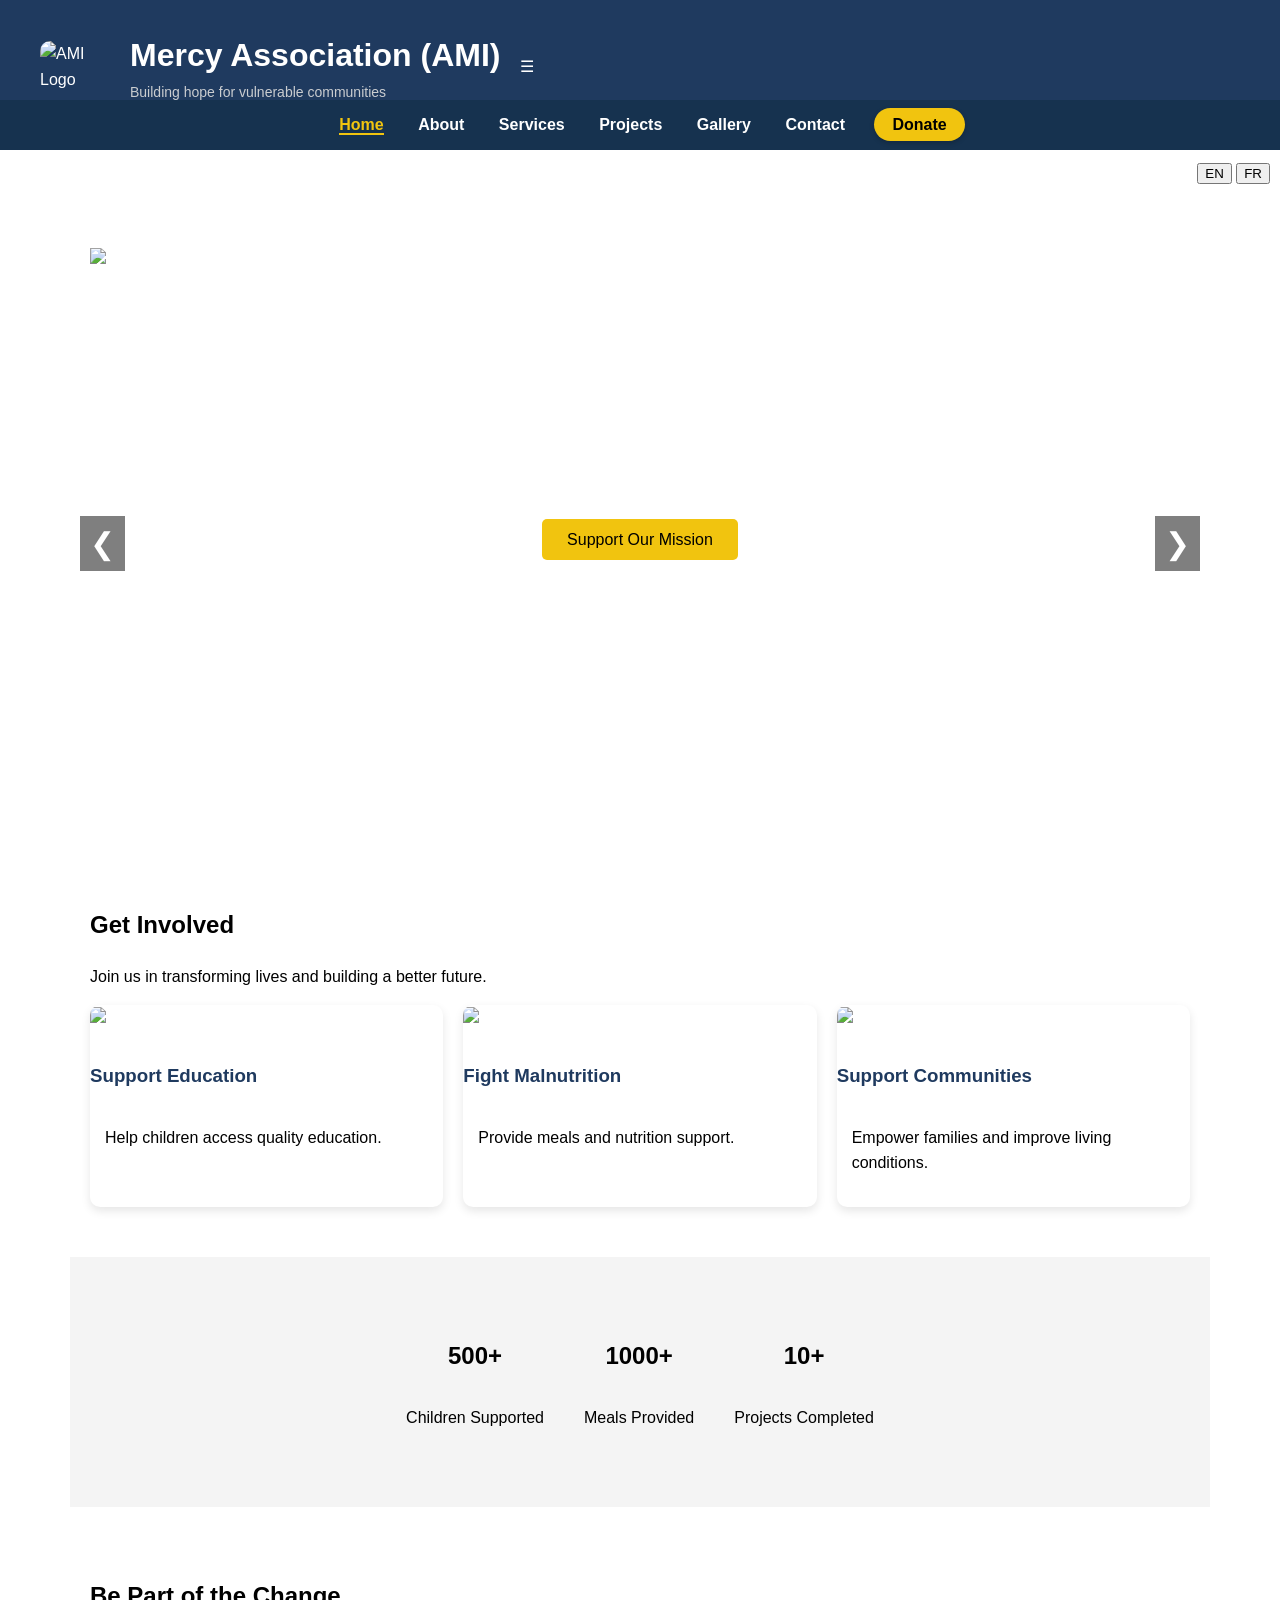
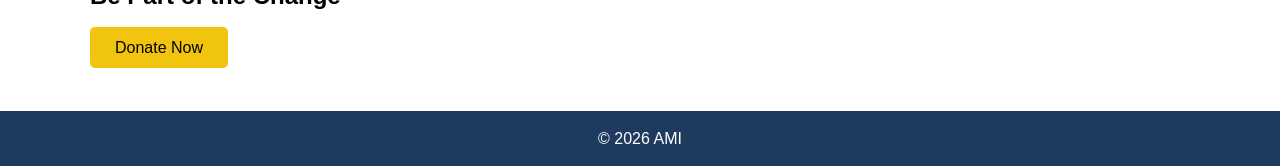
==== index.html @ 51763f10 "Add files via upload" ====
<!DOCTYPE html>
<html>
<head>
<meta charset="UTF-8">
    <link rel="icon" type="image/x-icon" href="images\logo2.png">
	<title>AMI</title>
	<link rel="stylesheet" href="style.css">
</head>

<body>

<!-- LANGUAGE -->
<div class="lang">
<button onclick="setLanguage('en')">EN</button>
<button onclick="setLanguage('fr')">FR</button>
</div>

<!-- HEADER -->
<header>
<div class="header-content">

<img src="images/logo.png" alt="AMI Logo" class="logo">

<div class="header-text">
<h1 data-en="Mercy Association (AMI)" data-fr="Association Miséricorde (AMI)"></h1>

<p data-en="Building hope for vulnerable communities"
   data-fr="Construire l’espoir pour les communautés vulnérables"></p>
</div>

<div class="menu-toggle" onclick="toggleMenu()">☰</div>

</div>
</header>

<!-- NAV -->
<nav>
<a href="index.html" data-en="Home" data-fr="Accueil"></a>
<a href="about.html" data-en="About" data-fr="À propos"></a>
<a href="services.html" data-en="Services" data-fr="Services"></a>
<a href="projects.html" data-en="Projects" data-fr="Réalisations"></a>
<a href="gallery.html" data-en="Gallery" data-fr="Galerie"></a>
<a href="contact.html" data-en="Contact" data-fr="Contact"></a>
<a href="donate.html" class="donate-nav"
   data-en="Donate"
   data-fr="Don"></a>
</nav>

<!-- HERO (FIRST SECTION) -->
<section class="hero">

<div class="slides">

<div class="slide active">
<img src="images/edu1.jpg"style="max-width:100%; height:auto;">
</div>

<div class="slide">
<img src="images/nutrition1.jpg"style="max-width:100%; height:auto;">
</div>

<div class="slide">
<img src="images/communitySlide.jpg">
</div>

</div>

<div class="hero-content">
<h1 data-en="Together We Build Hope"
    data-fr="Ensemble nous construisons l’espoir"></h1>

<p data-en="Empowering communities through education, nutrition, and social support."
   data-fr="Autonomiser les communautés grâce à l’éducation, la nutrition et le soutien social."></p>

<a href="donate.html" class="donate-btn"
   data-en="Support Our Mission"
   data-fr="Soutenez notre mission"></a>
</div>

<!-- ARROWS -->
<button class="prev">❮</button>
<button class="next">❯</button>

<!-- DOTS -->
<div class="dots">
<span class="active"></span>
<span></span>
<span></span>
</div>

</section>

<!-- GET INVOLVED -->
<section class="involved fade-in">

<h2 data-en="Get Involved"
    data-fr="Impliquez-vous"></h2>

<p data-en="Join us in transforming lives and building a better future."
   data-fr="Rejoignez-nous pour transformer des vies et construire un avenir meilleur."></p>

<div class="cards">

<div class="card">
<img src="images/edu1.jpg" style="max-width:100%; height:auto;">
<h3 data-en="Support Education"
    data-fr="Soutenir l’éducation"></h3>
<p data-en="Help children access quality education."
   data-fr="Aider les enfants à accéder à une éducation de qualité."></p>
</div>

<div class="card">
<img src="images/malnutrution_home.jpg" style="max-width:100%; height:auto;">
<h3 data-en="Fight Malnutrition"
    data-fr="Lutter contre la malnutrition"></h3>
<p data-en="Provide meals and nutrition support."
   data-fr="Fournir des repas et un soutien nutritionnel."></p>
</div>

<div class="card">
<img src="images/community_home.jpg" style="max-width:100%; height:auto;">
<h3 data-en="Support Communities"
    data-fr="Soutenir les communautés"></h3>
<p data-en="Empower families and improve living conditions."
   data-fr="Autonomiser les familles et améliorer les conditions de vie."></p>
</div>

</div>

</section>

<!-- IMPACT -->
<section class="impact fade-in">

<div>
<h2>500+</h2>
<p data-en="Children Supported"
   data-fr="Enfants soutenus"></p>
</div>

<div>
<h2>1000+</h2>
<p data-en="Meals Provided"
   data-fr="Repas fournis"></p>
</div>

<div>
<h2>10+</h2>
<p data-en="Projects Completed"
   data-fr="Projets réalisés"></p>
</div>

</section>

<!-- FINAL CTA -->
<section class="cta fade-in">

<h2 data-en="Be Part of the Change"
    data-fr="Faites partie du changement"></h2>

<a href="donate.html" class="donate-btn"
   data-en="Donate Now"
   data-fr="Faire un don"></a>

</section>

<footer>© 2026 AMI</footer>

<script src="script.js"></script>

</body>
</html>
---- style.css ----
body {
    font-family: Arial, sans-serif;
    margin: 0;
    line-height: 1.6;
    padding-top: 150px; /* header + nav */
}

/* Language */
.lang {
    text-align: right;
    padding: 10px;
}

/* HEADER */
header {
    background: #1f3a5f;
    color: white;
    padding: 20px;
    position: fixed;
    top: 0;
    width: 100%;
    z-index: 1000;
}

/* NAVIGATION */
nav {
    background: #16324f;
    padding: 12px;
    text-align: center;

    position: fixed;
    top: 100px; /* MUST be >= header height */
    width: 100%;

    z-index: 1100; /* HIGHER than header */
}

/* WHEN SCROLL */
header.scrolled {
    padding: 5px 10px;
}

/* MOVE NAV UP */
nav.scrolled {
    top: 60px; /* new smaller header height */
}

nav a {
    color: white;
    margin: 15px;
    text-decoration: none;
    font-weight: bold;
}



/* Sections */
section {
    padding: 50px 20px;
    max-width: 1100px;
    margin: auto;
}

/* Cards */
.cards {
    display: flex;
    gap: 20px;
    flex-wrap: wrap;
}

.card {
    flex: 1;
    min-width: 250px;
    background: white;
    border-radius: 10px;
    overflow: hidden;
    box-shadow: 0 4px 10px rgba(0,0,0,0.1);
}

/* Card images */
.card img {
    width: 100%;
    height: 180px;
    object-fit: cover;
}

/* Card text */
.card p {
    padding: 15px;
}

/* Footer */
footer {
    background: #1f3a5f;
    color: white;
    text-align: center;
    padding: 15px;
}

/* WhatsApp */
.whatsapp {
    position: fixed;
    bottom: 20px;
    right: 20px;
    background: #25D366;
    color: white;
    padding: 12px;
    border-radius: 50px;
    text-decoration: none;
}
/* NAV HOVER */
nav a:hover {
    color: #f1c40f;
    transition: 0.3s;
}

/* CARD HOVER EFFECT */
.card {
    transition: transform 0.3s, box-shadow 0.3s;
}

.card:hover {
    transform: translateY(-10px);
    box-shadow: 0 10px 20px rgba(0,0,0,0.2);
}

/* IMAGE ZOOM */
.card img {
    transition: transform 0.4s;
}

.card:hover img {
    transform: scale(1.05);
}
/* ANIMATION BASE */
.fade-in {
	opacity: 1;
}

.fade-in.show {
    opacity: 1;
    transform: translateY(0);
}
.card {
    position: relative;
    cursor: pointer;
}

/* Overlay */
.card::after {
    content: "Learn More";
    position: absolute;
    bottom: 0;
    left: 0;
    right: 0;
    background: rgba(0,0,0,0.6);
    color: white;
    text-align: center;
    padding: 10px;
    opacity: 0;
    transition: 0.3s;
}

/* Show overlay on hover */
.card:hover::after {
    opacity: 1;
}

/* MODAL BACKGROUND */
.modal {
    display: none;
    position: fixed;
    z-index: 1000;
    left: 0;
    top: 0;
    width: 100%;
    height: 100%;
    background: rgba(0,0,0,0.6);
}

/* MODAL BOX */
.modal-content {
    background: white;
    margin: 10% auto;
    padding: 20px;
    width: 80%;
    max-width: 500px;
    border-radius: 10px;
    animation: fadeIn 0.4s ease;
}

/* CLOSE BUTTON */
.close {
    float: right;
    font-size: 25px;
    cursor: pointer;
}

/* ANIMATION */
@keyframes fadeIn {
    from {opacity: 0; transform: scale(0.8);}
    to {opacity: 1; transform: scale(1);}
}
/* Active menu */
nav a.active {
    color: #f1c40f;
    border-bottom: 2px solid #f1c40f;
}



/* HEADER LAYOUT */
.header-content {
    display: flex;
    align-items: center;
    justify-content: flex-start;
    gap: 20px;
    padding: 10px 20px;
}
.logo {
    width: 70px;
    height: auto;
    border-radius: 10px;
    transition: transform 0.3s;
}

.logo:hover {
    transform: scale(1.1);
}



/* TEXT NEXT TO LOGO */
.header-text h1 {
    margin: 0;
    color: white;
}

.header-text p {
    margin: 0;
    color: #ddd;
	font-size: 14px;
    opacity: 0.9;
}
.header-text {
    display: flex;
    flex-direction: column;
}
@media (max-width: 600px) {
    .header-content {
        flex-direction: column;
        text-align: center;
    }
}
/* GALLERY GRID */
.gallery {
    display: grid;
    grid-template-columns: repeat(auto-fit, minmax(250px, 1fr));
    gap: 20px;
}

/* ITEM */
.gallery-item {
    background: white;
    border-radius: 10px;
    overflow: hidden;
    box-shadow: 0 4px 10px rgba(0,0,0,0.1);
    transition: 0.3s;
}

.gallery-item:hover {
    transform: translateY(-8px);
}

/* IMAGE */
.gallery-item img {
    width: 100%;
    height: 200px;
    object-fit: cover;
}

/* TEXT */
.gallery-item h3 {
    margin: 10px;
}

.gallery-item p {
    margin: 10px;
    font-size: 14px;
}
/* IMAGE MODAL */
.image-modal {
    display: none;
    position: fixed;
    z-index: 2000;
    padding-top: 50px;
    left: 0;
    top: 0;
    width: 100%;
    height: 100%;
    background: rgba(0,0,0,0.9);
}

/* IMAGE INSIDE MODAL */
.modal-img {
    display: block;
    margin: auto;
    max-width: 90%;
    max-height: 80%;
    animation: zoomIn 0.4s;
}

/* CLOSE BUTTON */
.close-btn {
    position: absolute;
    top: 20px;
    right: 30px;
    color: white;
    font-size: 35px;
    cursor: pointer;
}

/* ANIMATION */
@keyframes zoomIn {
    from {transform: scale(0.7);}
    to {transform: scale(1);}
}
.gallery-item img {
    cursor: pointer;
    transition: 0.3s;
}

.gallery-item img:hover {
    opacity: 0.85;
}
/* HERO */
.donate-hero {
    background: linear-gradient(rgba(0,0,0,0.7), rgba(0,0,0,0.7)),
                url("images/community.jpg");
    color: white;
    text-align: center;
    padding: 100px 20px;
}

/* INFO */
.donate-info {
    padding: 40px;
    text-align: center;
}

/* IMPACT */
.impact {
    display: flex;
    justify-content: center;
    gap: 40px;
    background: #f8f9fb;
    padding: 60px 20px;
}

/* METHODS */
.donation-methods {
    padding: 40px;
    text-align: center;
}

.methods {
    display: flex;
    justify-content: center;
    gap: 20px;
}

.method {
    background: white;
    padding: 20px;
    border-radius: 10px;
    width: 250px;
}

/* CTA */
.donate-cta {
    text-align: center;
    padding: 60px;
    background: #1f3a5f;
    color: white;
}

.donate-btn {
    padding: 12px 25px;
    background: #f1c40f;
    color: black;
    text-decoration: none;
    border-radius: 5px;
}
/* DONATE BUTTON IN NAV */
.donate-nav {
    background: #f1c40f;
    color: black !important;
    padding: 8px 18px;
    border-radius: 20px;
    font-weight: bold;
    margin-left: 10px;
    transition: 0.3s;
}

/* HOVER EFFECT */
.donate-nav:hover {
    background: #d4ac0d;
    transform: scale(1.05);
	animation: none;
    }
.donate-nav {
    box-shadow: 0 2px 5px rgba(0,0,0,0.2);
	background: #f1c40f;
    color: black !important;
    padding: 8px 18px;
    border-radius: 20px;
    font-weight: bold;
    margin-left: 10px;
    transition: 0.3s;

    animation: pulse 5s infinite;
}
/* PULSE ANIMATION */
@keyframes pulse {
    0% {
        transform: scale(1);
        box-shadow: 0 0 0 0 rgba(241, 196, 15, 0.7);
    }
    70% {
        transform: scale(1.08);
        box-shadow: 0 0 0 10px rgba(241, 196, 15, 0);
    }
    100% {
        transform: scale(1);
        box-shadow: 0 0 0 0 rgba(241, 196, 15, 0);
    }
}
html {
    scroll-behavior: smooth;
}


/* TEXT ABOVE */
.hero-content h1 {
    animation: fadeUp 1s ease;
}

@keyframes fadeUp {
    from {
        opacity: 0;
        transform: translateY(30px);
    }
    to {
        opacity: 1;
        transform: translateY(0);
    }
}


/* TEXT */
.hero-content {
    position: relative;
    z-index: 2;
    color: white;
    text-align: center;
 }

/* ARROWS */

.hero {
    position: relative;
    height: 60vh;
    min-height: 400px;
    overflow: hidden;
}

/* SLIDES */
.slides {
    position: absolute;
    width: 100%;
    height: 100%;
}

.slide {
    position: absolute;
    width: 100%;
    height: 100%;
    opacity: 0;
    transition: opacity 1s ease;
}

.slide img {
    width: 100%;
    height: 100%;
    object-fit: cover;
}

/* ACTIVE */
.slide.active {
    opacity: 1;
}

/* TEXT */
.hero-content {
    position: relative;
    z-index: 2;
    color: white;
    text-align: center;
    top: 30%;
}

/* ARROWS */
.prev, .next {
    position: absolute;
    top: 50%;
    font-size: 30px;
    background: rgba(0,0,0,0.5);
    color: white;
    border: none;
    padding: 10px;
    cursor: pointer;
    z-index: 3;
}

.prev { left: 10px; }
.next { right: 10px; }

/* DOTS */
.dots {
    position: absolute;
    bottom: 20px;
    width: 100%;
    text-align: center;
}

.dots span {
    height: 12px;
    width: 12px;
    background: white;
    display: inline-block;
    border-radius: 50%;
    margin: 5px;
    opacity: 0.5;
    cursor: pointer;
}

.dots span.active {
    opacity: 1;
}
section h3 {
    color: #1f3a5f;
    margin-top: 30px;
}

section ul {
    margin-top: 10px;
    padding-left: 20px;
}
/* TEAM SECTION */
.team {
    text-align: center;
    padding: 60px 20px;
}

/* GRID */
.team-cards {
    display: flex;
    gap: 30px;
    justify-content: center;
    flex-wrap: wrap;
    margin-top: 30px;
}

/* CARD */
.team-card {
    background: white;
    border-radius: 12px;
    width: 250px;
    padding: 20px;
    box-shadow: 0 5px 15px rgba(0,0,0,0.1);
    transition: 0.3s;
}

/* IMAGE */
.team-card img {
    width: 100%;
    height: 250px;
    object-fit: cover;
    border-radius: 10px;
}

/* NAME */
.team-card h3 {
    margin: 15px 0 5px;
}

/* ROLE */
.team-card p {
    color: #777;
}

/* HOVER EFFECT */
.team-card:hover {
    transform: translateY(-10px);
    box-shadow: 0 10px 25px rgba(0,0,0,0.2);
}
/* PROJECTS */
.projects {
    text-align: center;
    padding: 60px 20px;
}

/* GRID */
.project-cards {
    display: flex;
    flex-wrap: wrap;
    gap: 25px;
    justify-content: center;
    margin-top: 30px;
}

/* CARD */
.project-card {
    width: 260px;
    background: white;
    border-radius: 12px;
    overflow: hidden;
    box-shadow: 0 5px 15px rgba(0,0,0,0.1);
    transition: 0.3s;
    text-align: left;
}

/* IMAGE */
.project-card img {
    width: 100%;
    height: 160px;
    object-fit: cover;
}

/* TEXT */
.project-card h3 {
    margin: 15px;
}

.project-card p {
    margin: 0 15px 10px;
    font-size: 14px;
}

.project-card ul {
    margin: 10px 20px 20px;
    font-size: 14px;
}

/* HOVER */
.project-card:hover {
    transform: translateY(-10px);
    box-shadow: 0 10px 25px rgba(0,0,0,0.2);
}
/* IMPACT SECTION */
.impact {
    text-align: center;
    padding: 60px 20px;
    background: #f4f4f4;
}

/* GRID */
.impact-cards {
    display: flex;
    justify-content: center;
    gap: 30px;
    flex-wrap: wrap;
    margin-top: 30px;
}

/* CARD */
.impact-card {
    background: white;
    padding: 30px;
    border-radius: 12px;
    width: 200px;
    box-shadow: 0 5px 15px rgba(0,0,0,0.1);
	transition: transform 0.3s, box-shadow 0.3s;
   }

.impact-card:hover {
    transform: translateY(-8px);
	box-shadow: 0 10px 25px rgba(0,0,0,0.2);
}

/* NUMBER */
.impact-card h3 {
    font-size: 32px;
    color: #1f3a5f;
}

/* TEXT */
.impact-card p {
    margin-top: 10px;
}
.impact h2 {
    text-align: center;
    margin-bottom: 30px;
}
.counter {
    font-size: 40px;
    font-weight: bold;
    color: #1f3a5f;
}
/* contact*/
/* CONTACT */
.contact {
    padding: 60px 20px;
    text-align: center;
}

.contact-container {
    display: flex;
    gap: 40px;
    justify-content: center;
    flex-wrap: wrap;
    margin-top: 30px;
}

/* LEFT */
.contact-info {
    width: 300px;
    text-align: left;
}

/* FORM */
.contact-form {
    width: 350px;
}

.contact-form input,
.contact-form textarea {
    width: 100%;
    padding: 12px;
    margin-bottom: 10px;
    border-radius: 5px;
    border: 1px solid #ccc;
}

/* BUTTON */
.send-btn {
    width: 100%;
    padding: 12px;
    background: #1f3a5f;
    color: white;
    border: none;
    cursor: pointer;
}

.send-btn:hover {
    background: #16324f;
}

/* MAP */
.map {
    margin-top: 40px;
}

/* WHATSAPP BUTTON */
.whatsapp {
    position: fixed;
    bottom: 20px;
    right: 20px;
    background: #25D366;
    color: white;
    font-size: 22px;
    padding: 15px;
    border-radius: 50%;
    text-decoration: none;
    box-shadow: 0 4px 10px rgba(0,0,0,0.2);
    z-index: 2000;
    transition: 0.3s;
    animation: whatsappPulse 2s infinite;
}

.whatsapp:hover {
    animation: none;
    transform: scale(1.1);
}
/* PULSE ANIMATION */
@keyframes whatsappPulse {
    0% {
        transform: scale(1);
        box-shadow: 0 0 0 0 rgba(37, 211, 102, 0.7);
    }
    70% {
        transform: scale(1.1);
        box-shadow: 0 0 0 15px rgba(37, 211, 102, 0);
    }
    100% {
        transform: scale(1);
        box-shadow: 0 0 0 0 rgba(37, 211, 102, 0);
    }
}

/* CONTAINER */
.whatsapp-container {
    position: fixed;
    bottom: 20px;
    right: 20px;
    z-index: 2000;
}

/* TOOLTIP */
.wa-tooltip {
    position: absolute;
    right: 60px;
    bottom: 50%;
    transform: translateY(50%);
    background: #1f3a5f;
    color: white;
    padding: 8px 12px;
    border-radius: 5px;
    font-size: 13px;
    opacity: 0;
    white-space: nowrap;
    transition: 0.3s;
}

/* SHOW TOOLTIP ON HOVER */
.whatsapp-container:hover .wa-tooltip {
    opacity: 1;
    right: 70px;
}

/* WHATSAPP BUTTON */
.whatsapp {
    background: #25D366;
    color: white;
    font-size: 22px;
    padding: 15px;
    border-radius: 50%;
    text-decoration: none;
    display: inline-block;
    box-shadow: 0 4px 10px rgba(0,0,0,0.2);

    animation: whatsappPulse 2s infinite;
}
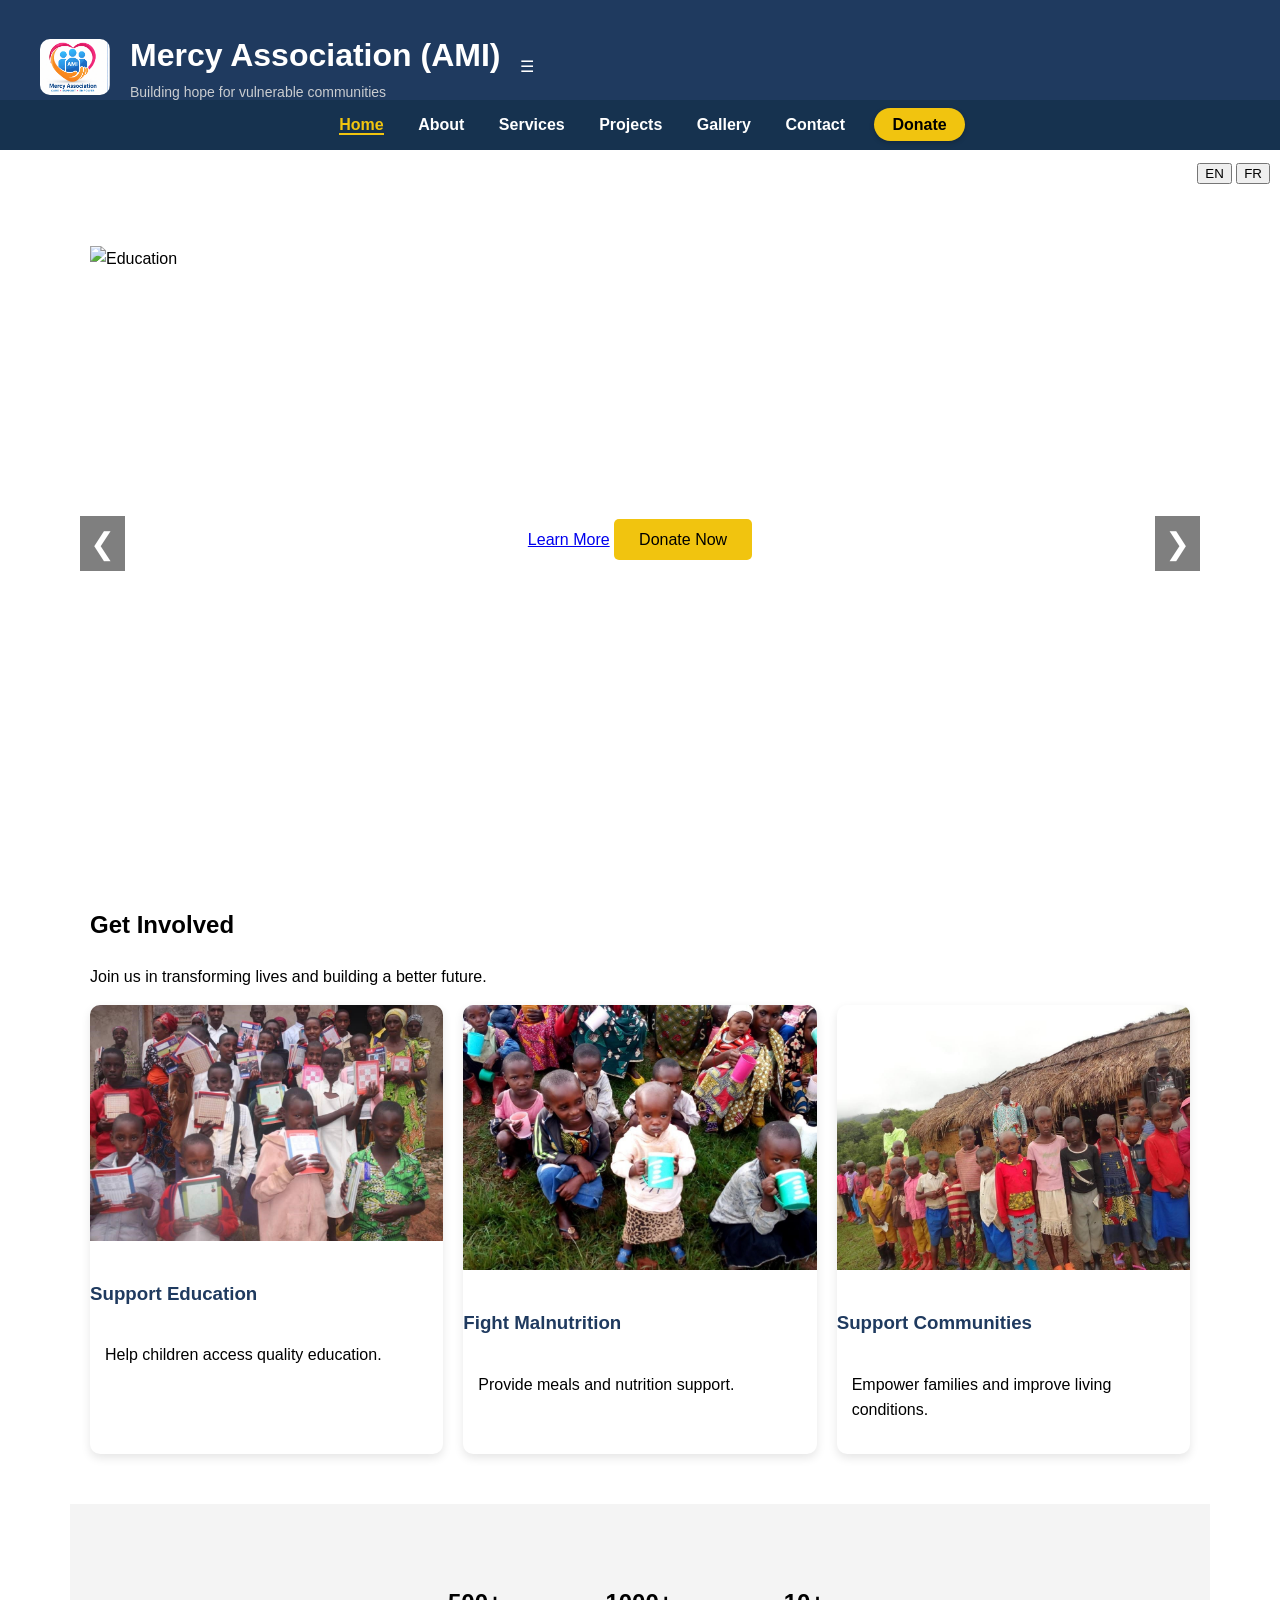
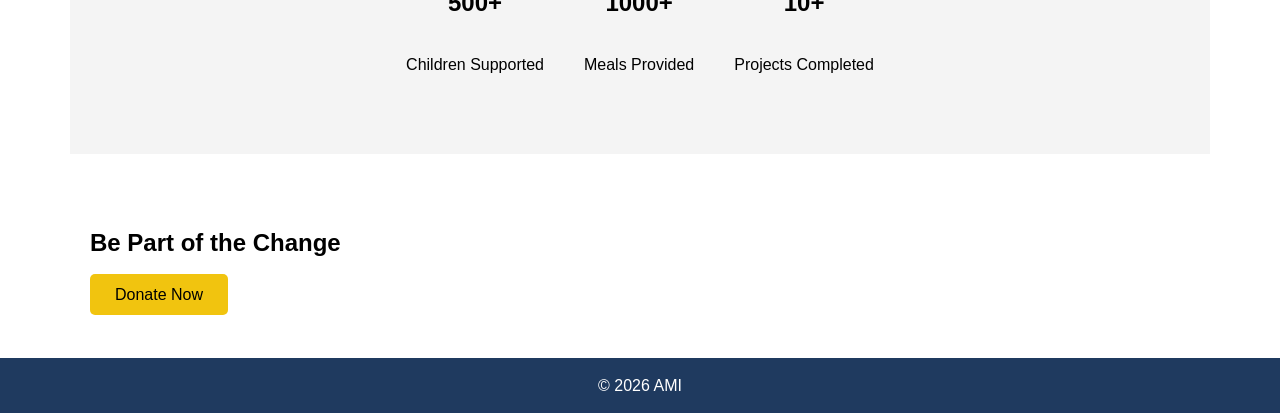
==== commit 12bb4d35: "Update index.html" ====
--- a/index.html
+++ b/index.html
@@ -52,29 +52,47 @@
 <div class="slides">
 
 <div class="slide active">
-<img src="images/edu1.jpg"style="max-width:100%; height:auto;">
+<img src="images/hero1.jpg" alt="Education">
 </div>
 
 <div class="slide">
-<img src="images/nutrition1.jpg"style="max-width:100%; height:auto;">
+<img src="images/hero2.jpg" alt="Nutrition">
 </div>
 
 <div class="slide">
-<img src="images/communitySlide.jpg">
+<img src="images/hero3.jpg" alt="Community">
 </div>
 
 </div>
 
-<div class="hero-content">
-<h1 data-en="Together We Build Hope"
-    data-fr="Ensemble nous construisons l’espoir"></h1>
+<!-- DARK OVERLAY -->
+<div class="hero-overlay"></div>
 
-<p data-en="Empowering communities through education, nutrition, and social support."
-   data-fr="Autonomiser les communautés grâce à l’éducation, la nutrition et le soutien social."></p>
+<!-- HERO CONTENT -->
+<div class="hero-content fade-in">
 
-<a href="donate.html" class="donate-btn"
-   data-en="Support Our Mission"
-   data-fr="Soutenez notre mission"></a>
+<h1 data-en="Transforming Lives Through Education, Nutrition & Hope"
+    data-fr="Transformer des vies grâce à l’éducation, la nutrition et l’espoir">
+</h1>
+
+<p data-en="Supporting vulnerable communities through sustainable development, education, nutrition, and social protection."
+   data-fr="Soutenir les communautés vulnérables à travers le développement durable, l’éducation, la nutrition et la protection sociale.">
+</p>
+
+<div class="hero-buttons">
+
+<a href="about.html" class="hero-btn"
+   data-en="Learn More"
+   data-fr="En savoir plus">
+</a>
+
+<a href="donate.html" class="hero-btn donate-btn"
+   data-en="Donate Now"
+   data-fr="Faire un don">
+</a>
+
+</div>
+
 </div>
 
 <!-- ARROWS -->
@@ -89,7 +107,6 @@
 </div>
 
 </section>
-
 <!-- GET INVOLVED -->
 <section class="involved fade-in">
 
@@ -169,4 +186,4 @@
 <script src="script.js"></script>
 
 </body>
-</html>+</html>
--- a/style.css
+++ b/style.css
@@ -557,47 +557,67 @@
     padding-left: 20px;
 }
 /* TEAM SECTION */
+/* TEAM SECTION */
 .team {
     text-align: center;
-    padding: 60px 20px;
-}
-
-/* GRID */
+    padding: 70px 20px;
+    background: #f8f9fc;
+}
+
 .team-cards {
     display: flex;
+    flex-wrap: wrap;
+    justify-content: center;
     gap: 30px;
-    justify-content: center;
-    flex-wrap: wrap;
-    margin-top: 30px;
-}
-
-/* CARD */
+    margin-top: 40px;
+}
+
 .team-card {
     background: white;
-    border-radius: 12px;
-    width: 250px;
-    padding: 20px;
-    box-shadow: 0 5px 15px rgba(0,0,0,0.1);
-    transition: 0.3s;
-}
-
+    width: 300px;
+    border-radius: 15px;
+    overflow: hidden;
+    box-shadow: 0 5px 20px rgba(0,0,0,0.08);
+    transition: 0.3s;
+}
+
+.team-card:hover {
+    transform: translateY(-10px);
+}
+
+.team-card img {
+    width: 100%;
+    height: 280px;
+    object-fit: cover;
+}
+
+.team-card h3 {
+    margin-top: 20px;
+    color: #1f3a5f;
+}
+
+.team-card h4 {
+    color: #f1c40f;
+    margin: 10px 0;
+    font-size: 16px;
+}
+
+.team-card p {
+    padding: 0 20px 25px;
+    color: #555;
+}
 /* IMAGE */
 .team-card img {
-    width: 100%;
-    height: 250px;
+    width: 90%;
+    height: 350px;
     object-fit: cover;
     border-radius: 10px;
 }
 
 /* NAME */
-.team-card h3 {
-    margin: 15px 0 5px;
-}
 
 /* ROLE */
-.team-card p {
-    color: #777;
-}
+
 
 /* HOVER EFFECT */
 .team-card:hover {
@@ -840,4 +860,4 @@
     box-shadow: 0 4px 10px rgba(0,0,0,0.2);
 
     animation: whatsappPulse 2s infinite;
-}+}
